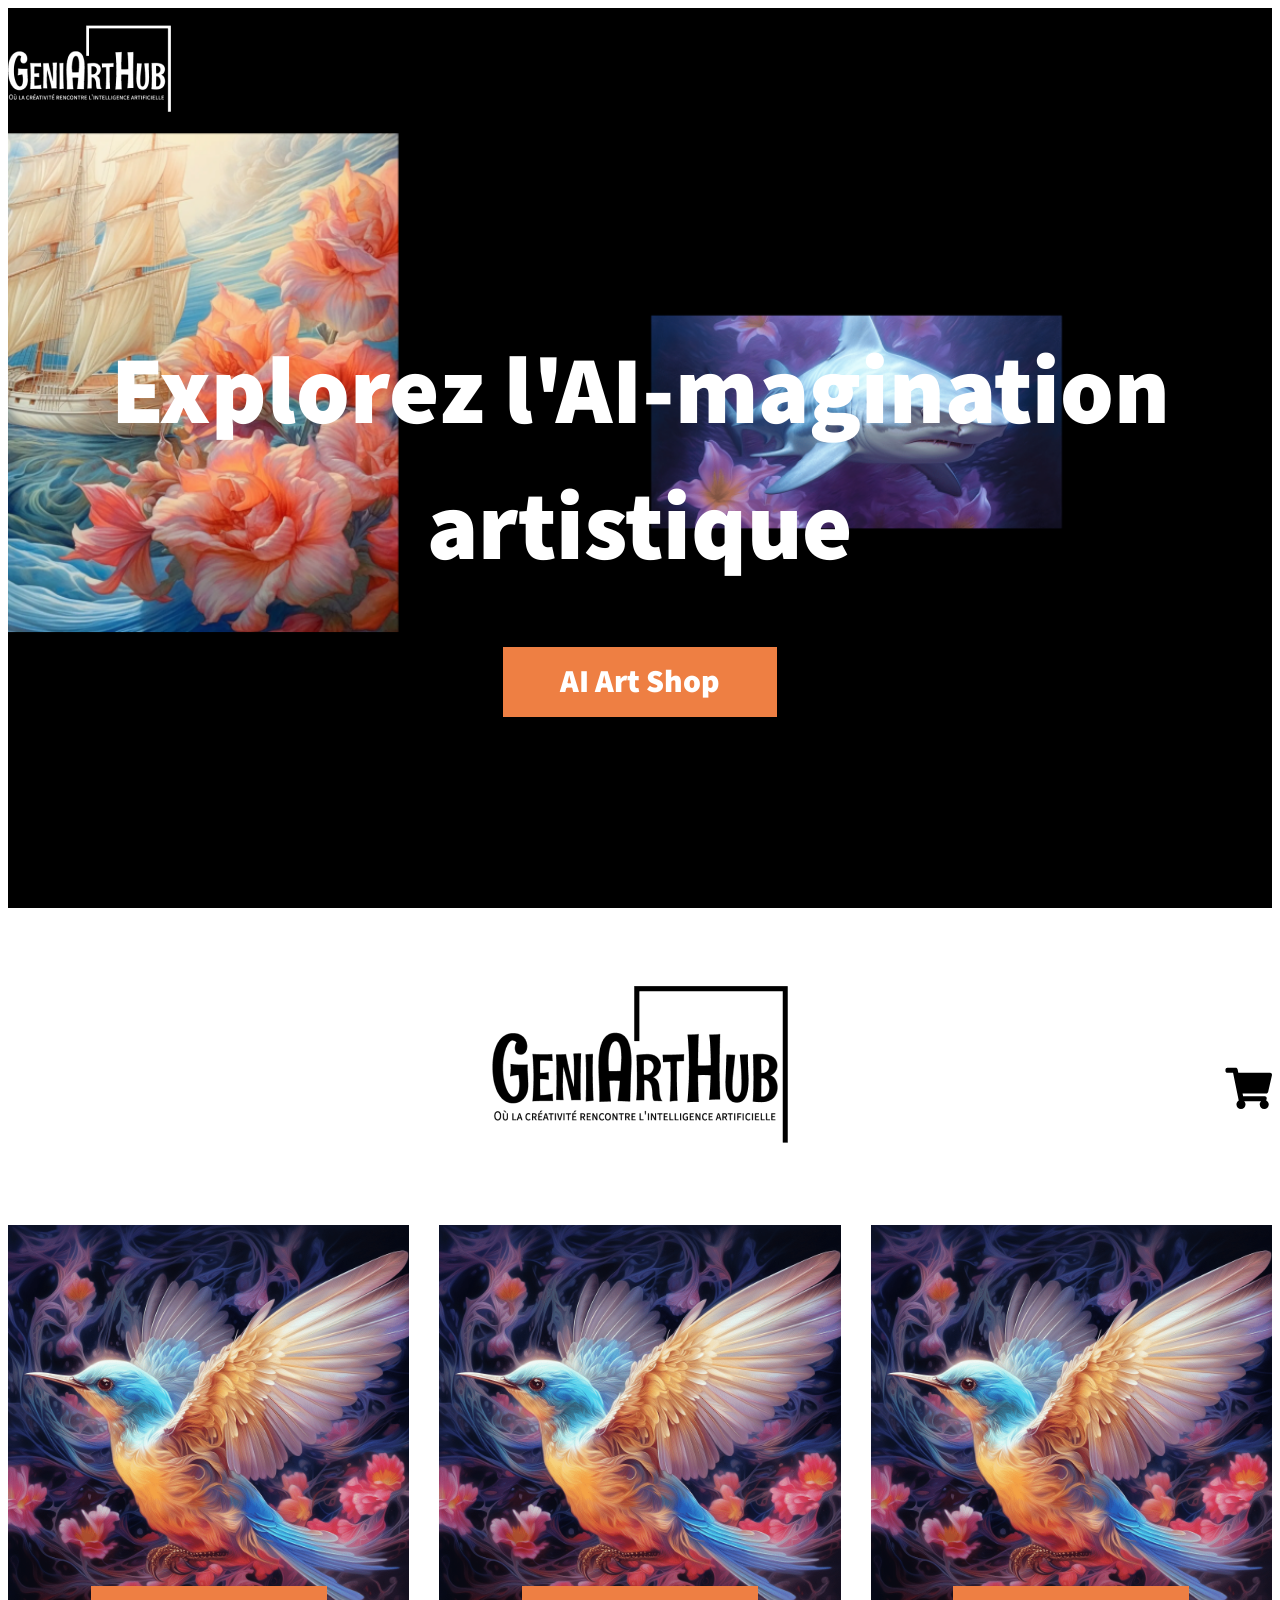
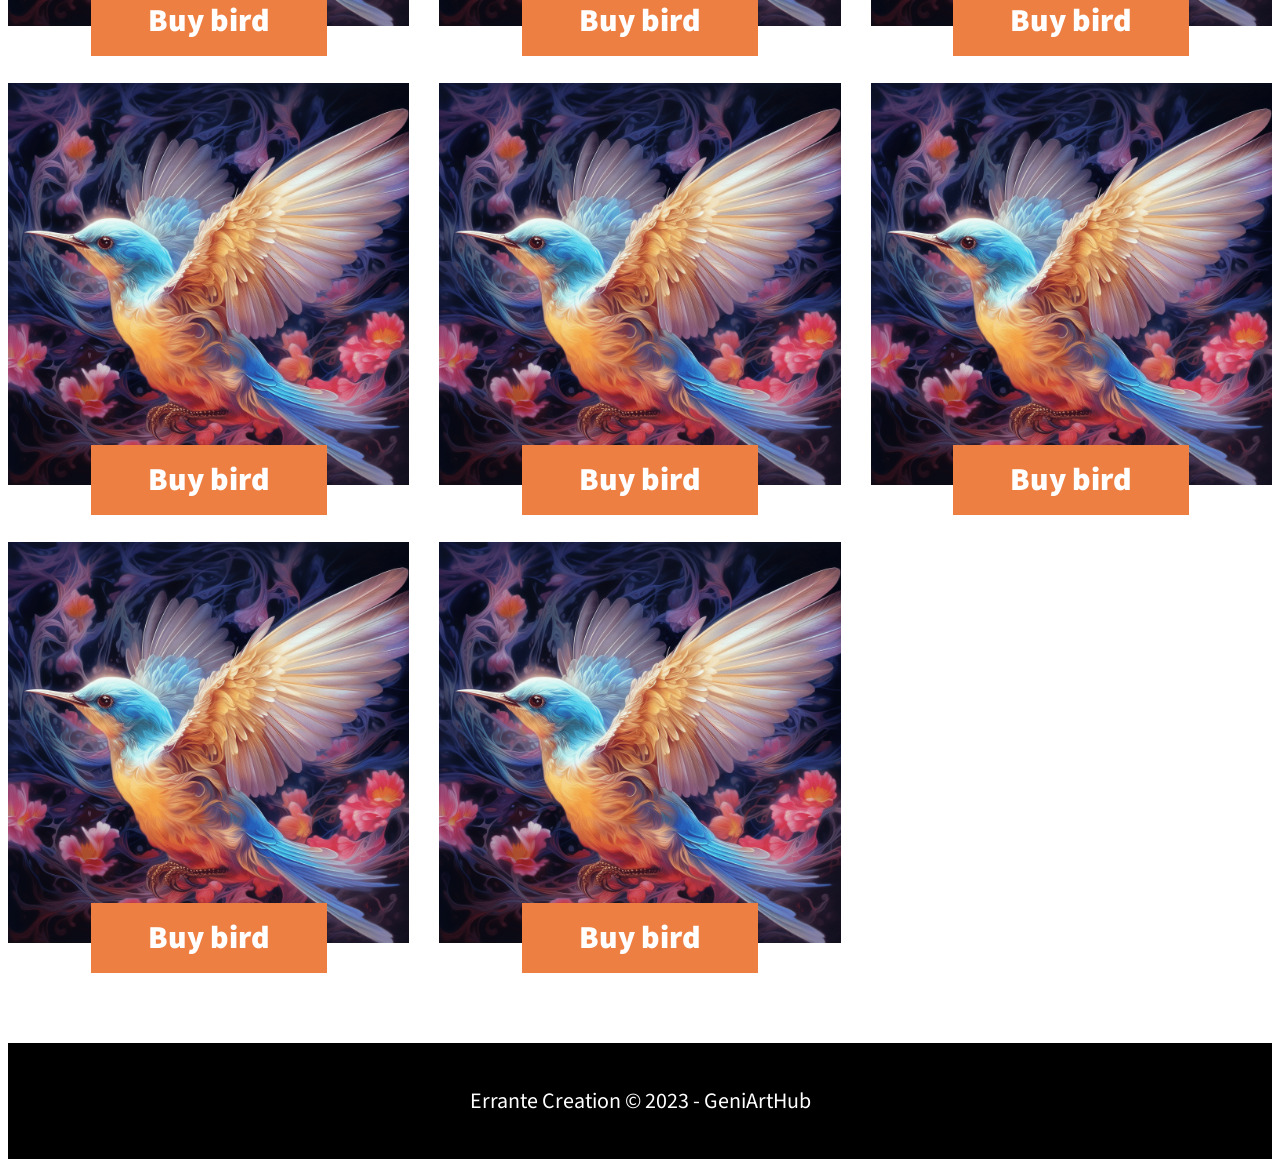
==== front/index.html @ e080a196 "Project GeniArtHub - Adding back - Adding front" ====
<!DOCTYPE html>
<html lang="fr">
<head>
    <meta charset="UTF-8">
    <meta name="viewport" content="width=device-width, initial-scale=1.0">
    <link rel="stylesheet" href="https://necolas.github.io/normalize.css/8.0.1/normalize.css">
    <link rel="stylesheet" href="css/style.css">
    <title>GeniArtHub - Où la créativité rencontre l'intelligence artificielle</title>
</head>
<body>
    <header>
        <div class="row">
            <a href="index.html">
            <img src="img/logo-white.png" alt="Logo du site GeniArtHub">
        </a>
        </div>
    </header>
    <section class="hero">
        <div class="row">
            <h1>Explorez l'AI-magination artistique</h1>
            <a href="#aiartshop">AI Art Shop</a>
        </div>
    </section>

    <section id="aiartshop" class="productlist">
        <div>
            <img src="img/logo-black.png" alt="Logo GeniArtHub version sombre">
            <a href="cart.html"><img src="img/cart.svg" alt="Aller au panier"></a>
        </div>
        <section class="products">
            <article>
                <img src="img/01.png" alt="Titre produit">
                <a href="product.html">Buy bird</a>
            </article>

            <article>
                <img src="img/01.png" alt="Titre produit">
                <a href="product.html">Buy bird</a>
            </article>

            <article>
                <img src="img/01.png" alt="Titre produit">
                <a href="product.html">Buy bird</a>
            </article>

            <article>
                <img src="img/01.png" alt="Titre produit">
                <a href="product.html">Buy bird</a>
            </article>

            <article>
                <img src="img/01.png" alt="Titre produit">
                <a href="product.html">Buy bird</a>
            </article>

            <article>
                <img src="img/01.png" alt="Titre produit">
                <a href="product.html">Buy bird</a>
            </article>

            <article>
                <img src="img/01.png" alt="Titre produit">
                <a href="product.html">Buy bird</a>
            </article>

            <article>
                <img src="img/01.png" alt="Titre produit">
                <a href="product.html">Buy bird</a>
            </article>
        </section>
    </section>

    <footer>
        <p><a href="https://www.errantecreation.com/">Errante Creation</a> © 2023 - GeniArtHub</p>
    </footer>

    <script src="js/index.js"></script>
</body>
</html>
---- front/css/style.css ----
@import url('https://fonts.googleapis.com/css2?family=Rum+Raisin&family=Source+Sans+3:wght@400;900&display=swap');
html {
    --scroll-behavior: smooth;
    scroll-behavior: smooth;
}
.row {
    max-width: 1440px;
    margin:auto;
    width: 100%;
}
header {
    background-color: black;
    height:125px;
    display: flex;
    align-items: center;
}
.hero {
    background: #000;
    margin:0;
    min-height: calc(100vh - 125px);
    display: flex;
    background-image: url("../img/images-art.png");
    background-repeat: no-repeat;
    background-size: cover;
}
.hero h1 {
    margin: 0;
    padding:0;
    color: #FFF;
    text-align: center;
    font-family: 'Source Sans 3', sans-serif;
    font-size: 96px;
    font-style: normal;
    font-weight: 900;
    line-height: normal;
}

.hero a {
    background: #EE7F43;
    display: inline-block;
    color:#FFF;
    text-align: center;
    font-family: 'Source Sans 3', sans-serif;
    font-size: 32px;
    font-style: normal;
    font-weight: 900;
    line-height: normal;
    text-decoration: none;
    padding:12px 57px;
    margin-top: 50px;
}

.hero .row {
    text-align: center;
}

.productlist {
    max-width: 1440px;
    margin:auto;
    text-align: center;
}
.productlist > div {
    position:relative;
}
.productlist > div > img {
    margin:78px 0;
}
.productlist > div > a {
    position: absolute;
    top: 50%;
    right: 0;
}

.productlist .products {
    display:grid;
    grid-template-columns: repeat(3, 1fr);
    gap:30px;
    row-gap: 57px;
}

.products img {
    width:100%;
}

.products article {
    position: relative;
    display: flex;
    align-items: flex-end;
    justify-content: center;
}
.products article a {
    background: #EE7F43;
    display: inline-block;
    color:#FFF;
    text-align: center;
    font-family: 'Source Sans 3', sans-serif;
    font-size: 32px;
    font-style: normal;
    font-weight: 900;
    line-height: normal;
    text-decoration: none;
    padding:12px 57px;
    position:absolute;
    z-index: 9;
    bottom: -30px;
}

footer {
    margin-top: 100px;
    background:#000;
    text-align: center;
    color:#FFF;
    padding:20px 0;
}
footer p {
    font-family: 'Source Sans 3', sans-serif;
    font-size: 22px;
    font-style: normal;
    font-weight: 400;
    line-height: normal;
}
footer a {
    color:#fff;
    text-decoration: none;
}

.page header {
    background-color: #fff;
    margin: auto;
    max-width: 1440px;
    height:auto;
    margin:41px auto 80px auto;
   
}
.page header div {
    display: flex;
    justify-content: center;
    align-items: center;
}

.page header div {
    position:relative;
    width: 100%;
}
.page header a:nth-child(2) {
    position:absolute;
    top:50%;
    right:0;
}

.detailoeuvre {
    max-width: 1440px;
    margin:auto;
}

.detailoeuvre article {
    display:grid; 
    grid-template-columns: repeat(2, 1fr);
    gap:85px;
}

figure {
    margin: 0;
    padding: 0;
}
.detailoeuvre img {
    width:100%;
    height:100%;
    object-fit: cover;
}
.detailoeuvre article > div {
    background-color: #F3F3F3;
    width: 100%;
    text-align: center;
}

.detailoeuvre h1,
.detailoeuvre h2 {
    color: #000;
    text-align: center;
    font-family: 'Rum Raisin', sans-serif;
    font-size: 36px;
    font-style: normal;
    font-weight: 400;
    line-height: normal;
}

.detailoeuvre article p {
    color: #000;
    font-family: 'Source Sans 3', sans-serif;
    font-size: 16px;
    font-style: normal;
    font-weight: 400;
    line-height: 187.2%; /* 29.952px */
    max-width: 80%;
    margin: auto;
}
div.price  {
    margin-bottom: 80px;
}
article > div > div.price > p {
    margin: auto;
    margin-top: 80px;
    text-align: center;
    color: #EE7F43;
    font-family: 'Source Sans 3', sans-serif;
    font-size: 32px;
    font-style: normal;
    font-weight: 400;
    line-height: normal;
}
.detailoeuvre .price .showprice {
    display:block;
    text-align: center;
    font-family: 'Source Sans 3', sans-serif;
    color: #000;
    font-size: 40px;
    font-style: normal;
    font-weight: 400;
    line-height: normal;
}
.declinaison input {
    border: 1px solid #EE7F43;
    font-family: 'Source Sans 3', sans-serif;
    height:66px;
    /* width:83px; */
    background-color: transparent;
    text-align: center;
    font-size: 32px;
    font-style: normal;
    font-weight: 400;
    line-height: normal;
    padding: 0;
}
.declinaison select {
    border: 1px solid #EE7F43;
    font-family: 'Source Sans 3', sans-serif;
    height:66px;
    background-color: transparent;
    padding-left:12px;
    font-size: 32px;
    font-style: normal;
    font-weight: 400;
    line-height: normal;

}
.declinaison {
    display:grid;
    grid-template-columns: 25% auto;
    width:80%;
    gap: 24px;
    margin:auto;
}
.button-buy {
    color: #FFF;
    text-align: center;
    font-family: 'Source Sans 3', sans-serif;
    font-size: 32px;
    font-style: normal;
    font-weight: 900;
    line-height: normal;
    background: #EE7F43;
    text-decoration: none;
    padding:12px 57px;
    margin: auto;
    display: inline-block;
    margin-top: 24px;
}
.detailoeuvre h2 {
    margin-top: 50px;
}

.detailoeuvre aside {
    color: #000;
    font-family: 'Source Sans 3', sans-serif;
    font-size: 24px;
    font-style: normal;
    font-weight: 400;
    line-height: normal;
}
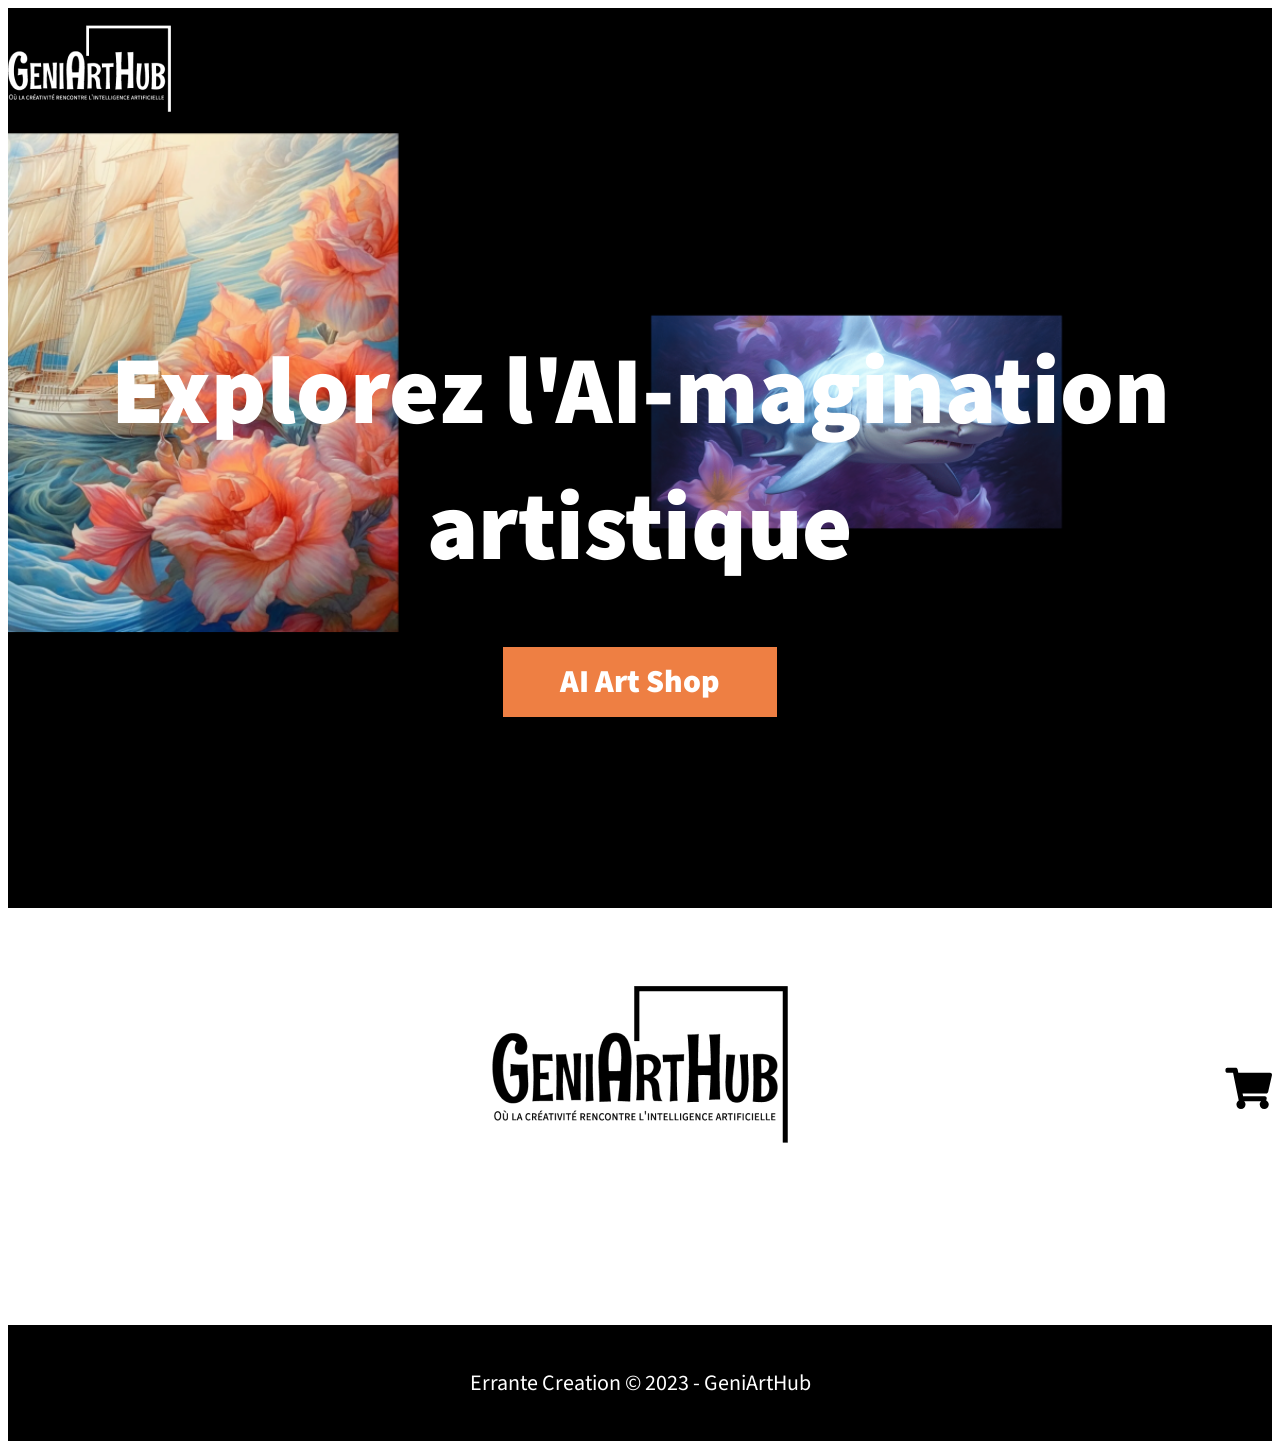
==== commit a775337d: "Display Homepage functional" ====
--- a/front/index.html
+++ b/front/index.html
@@ -28,45 +28,6 @@
             <a href="cart.html"><img src="img/cart.svg" alt="Aller au panier"></a>
         </div>
         <section class="products">
-            <article>
-                <img src="img/01.png" alt="Titre produit">
-                <a href="product.html">Buy bird</a>
-            </article>
-
-            <article>
-                <img src="img/01.png" alt="Titre produit">
-                <a href="product.html">Buy bird</a>
-            </article>
-
-            <article>
-                <img src="img/01.png" alt="Titre produit">
-                <a href="product.html">Buy bird</a>
-            </article>
-
-            <article>
-                <img src="img/01.png" alt="Titre produit">
-                <a href="product.html">Buy bird</a>
-            </article>
-
-            <article>
-                <img src="img/01.png" alt="Titre produit">
-                <a href="product.html">Buy bird</a>
-            </article>
-
-            <article>
-                <img src="img/01.png" alt="Titre produit">
-                <a href="product.html">Buy bird</a>
-            </article>
-
-            <article>
-                <img src="img/01.png" alt="Titre produit">
-                <a href="product.html">Buy bird</a>
-            </article>
-
-            <article>
-                <img src="img/01.png" alt="Titre produit">
-                <a href="product.html">Buy bird</a>
-            </article>
         </section>
     </section>
 
